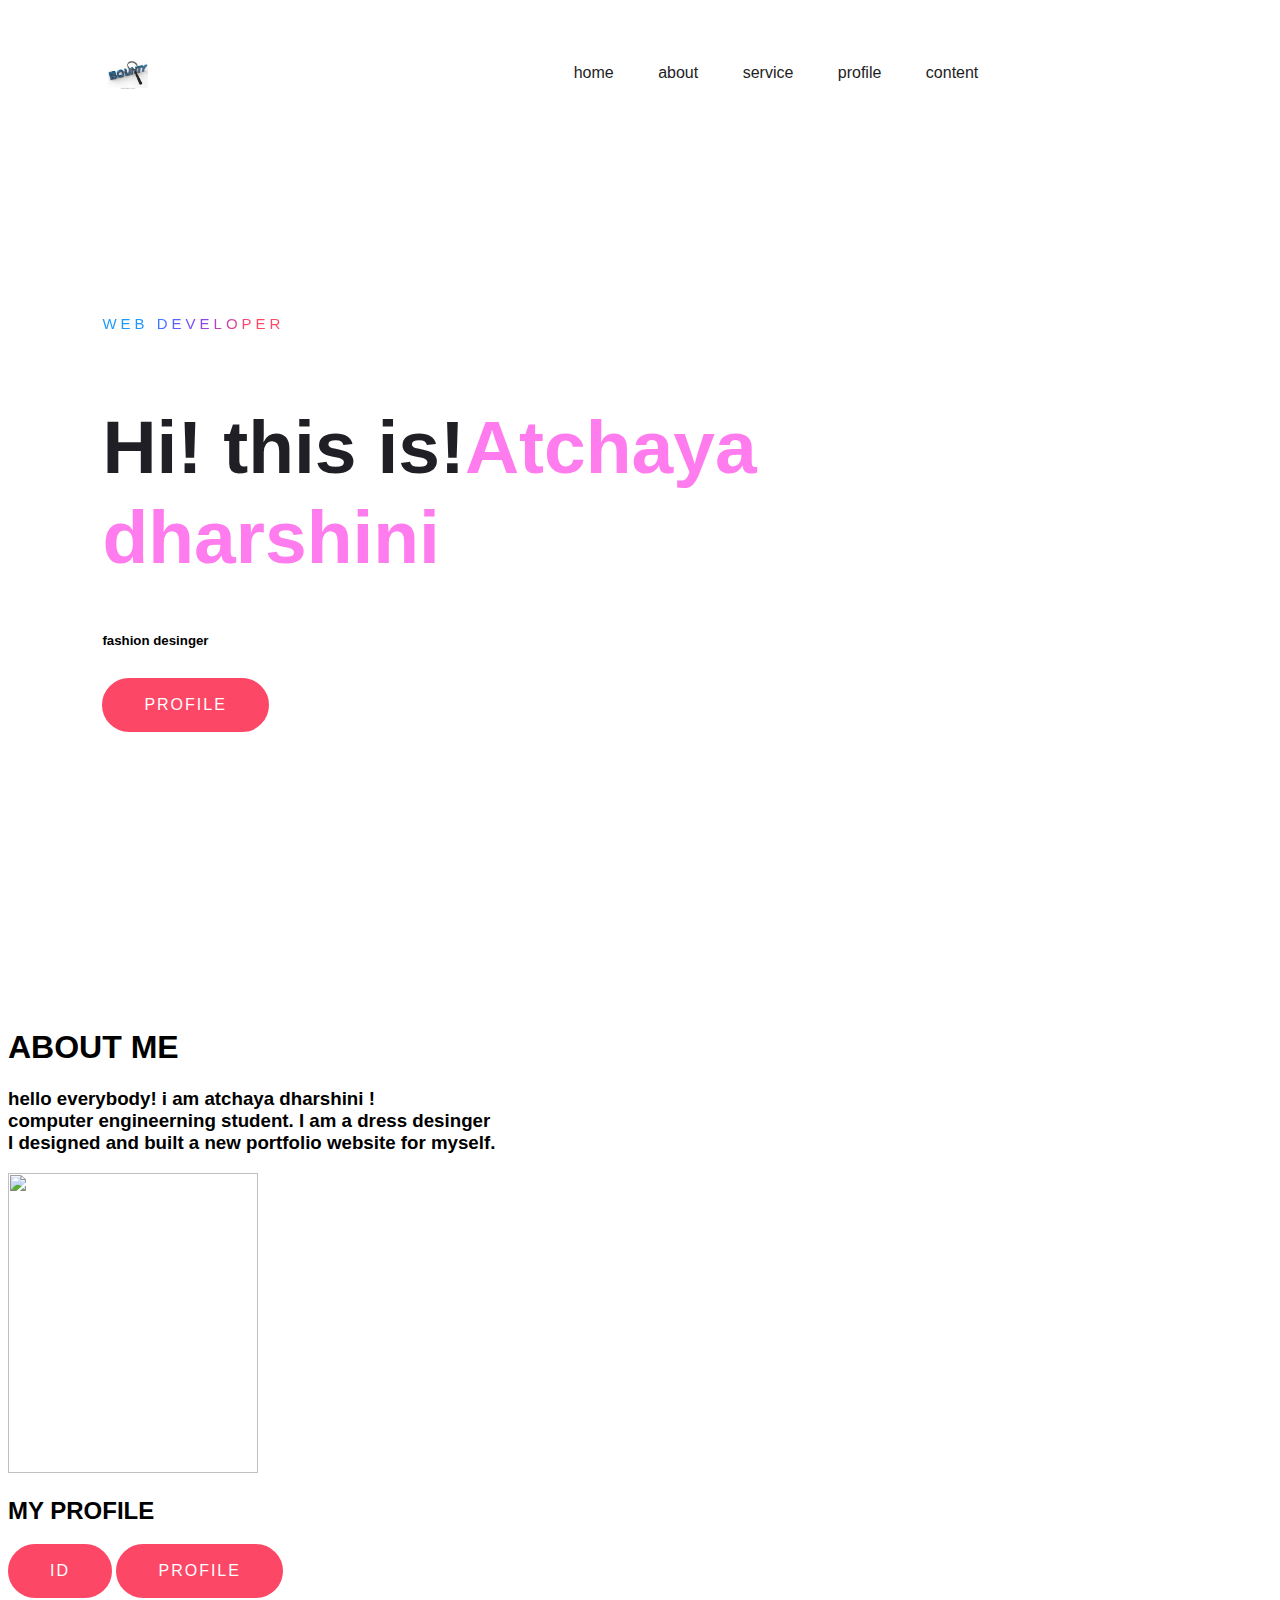
==== index.html @ 7744fac3 "Changes" ====
<!DOCTYPE html>
<html lang="en">
    <head>
        <meta charset="utf-8">
        <title> portfolio website</title>
    <link rel="stylesheet"href="intern.css">
    </head>
<body><div class="bounty">
    <nav>
        <img src="[data-uri]" alt="Logo" style="width:40px;" class="rounded-pill">
        <ul>
            <li><a href="#">home</a></li>
            <li><a href="#">about</a></li>          
            <li><a href="#">service</a></li>
            <li><a href="#">profile</a></li>
            <li><a href="#">content</a></li>
        </ul>
        <a href="https://www.instagram.com/__.sagana.__/" class="btn">id </a>
    </nav>
    <div class="content">
        <span class="title">Web Developer</span>
        <h1>Hi! this is!<span>Atchaya dharshini </span></h1>
            <p> <h5>fashion desinger</h5></p>
        <a href= "https://github.com/atchayadharshini/atchayadharshini.github.io" class="btn">profile</a>
        
    </div>
</div>
<section id="ABOUT">
    <div class="services container">
      <div class="service-top">
        <h1 class="section-title">ABOUT ME</h1>
        <p><h3> hello everybody! i am atchaya dharshini ! <br>
            computer engineerning student. I am a dress desinger<br>
            I designed and built a new portfolio website for myself. </h3></p>
      </div>
      <div class="service-bottom">
        <div class="service-item">
          <div class="icon"><img src="SAGANA.jpg" width="250" height="300"/></div>
          <h2>MY PROFILE</h2>
          <a href="https://www.instagram.com/__.sagana.__/" class="btn">id</a>
          <a href= "" class="btn">profile</a>
       
      </div>
    </div>
  </section>
</body>
</html>
---- intern.css ----
@import url('https://fonts.gooleapis.com/css?family=poppins:wght@400;500;600;700&display=swp');*{
    argin: 0;
    padding:0;
    box-sizing: borger-box;
    font-family: 'poppins', sans-serif;}
a{
    text-decoration: none;
}
.bounty{
    width: 1600px;;
    height: 1000px;
    background:url("sj.jpg");
    background-size:contain;
}
nav{
    display: flex;
    align-items: center;
    justify-content: space-between;
    padding: 30px 100px;
}
.logo{
    max-height: 60px;
}
nav ul li{
    list-style: none;
    display: inline-block;
    padding: 10px 20px;
}
nav ul li a{
    color: #1D1D24
;
    position: relative;
    padding: 5px 0;
}
nav ul li a:hover{
    color: #FD4766
;
}
nav ul li a:after{
    content: "";
    position: absolute;
    left: 0;
    width: 0;
    height: 3px;
    background: #FD4766
;
    transition: .3s;
    bottom: 0;
}
nav ul li a:hover:after{
    width: 100%;
}
.btn{
    color: #fff;
    font-size: 16px;
    text-transform: uppercase;
    letter-spacing: 2px;
    padding: 16px 40px;
    border-radius: 500px;
    display: inline-block;
    font-weight: 500;
    transition: all .4s ease-in-out;
    background-size: 152% 100%;
    background: #FD4766
;
    border: 2px solid #FD4766
;
}
.btn:hover{
    background: transparent;
    border-color: #FD4766
;
    color: #FD4766
;
}
.content{
    position: absolute;
    top: 35%;
    left: 8%;
}
.content .title{
    color: #1F1F25
;
    font-size: 15px;
    text-transform: uppercase;
    letter-spacing: 4px;
    display: inline-block;
    margin-bottom: 20px;
    background: linear-gradient(120deg, #1C99FE
20.69%, #7644FF
50.19%,#FD4766
79.69%);
    -webkit-background-clip: text;
    -webkit-text-fill-color: transparent;
}
.content h1{
    color: #1F1F25
;
    font-size: 75px;
    font-weight: 900;
    line-height: 90px;
    text-transform: inherit;
    width: 70%;
}
.content h1 span{
    color: rgba(255, 102, 235, 0.856);
}
.content p{
    width: 55%;
    color: #757575
;
    margin-top: 25px;
    margin-bottom: 30px;
}
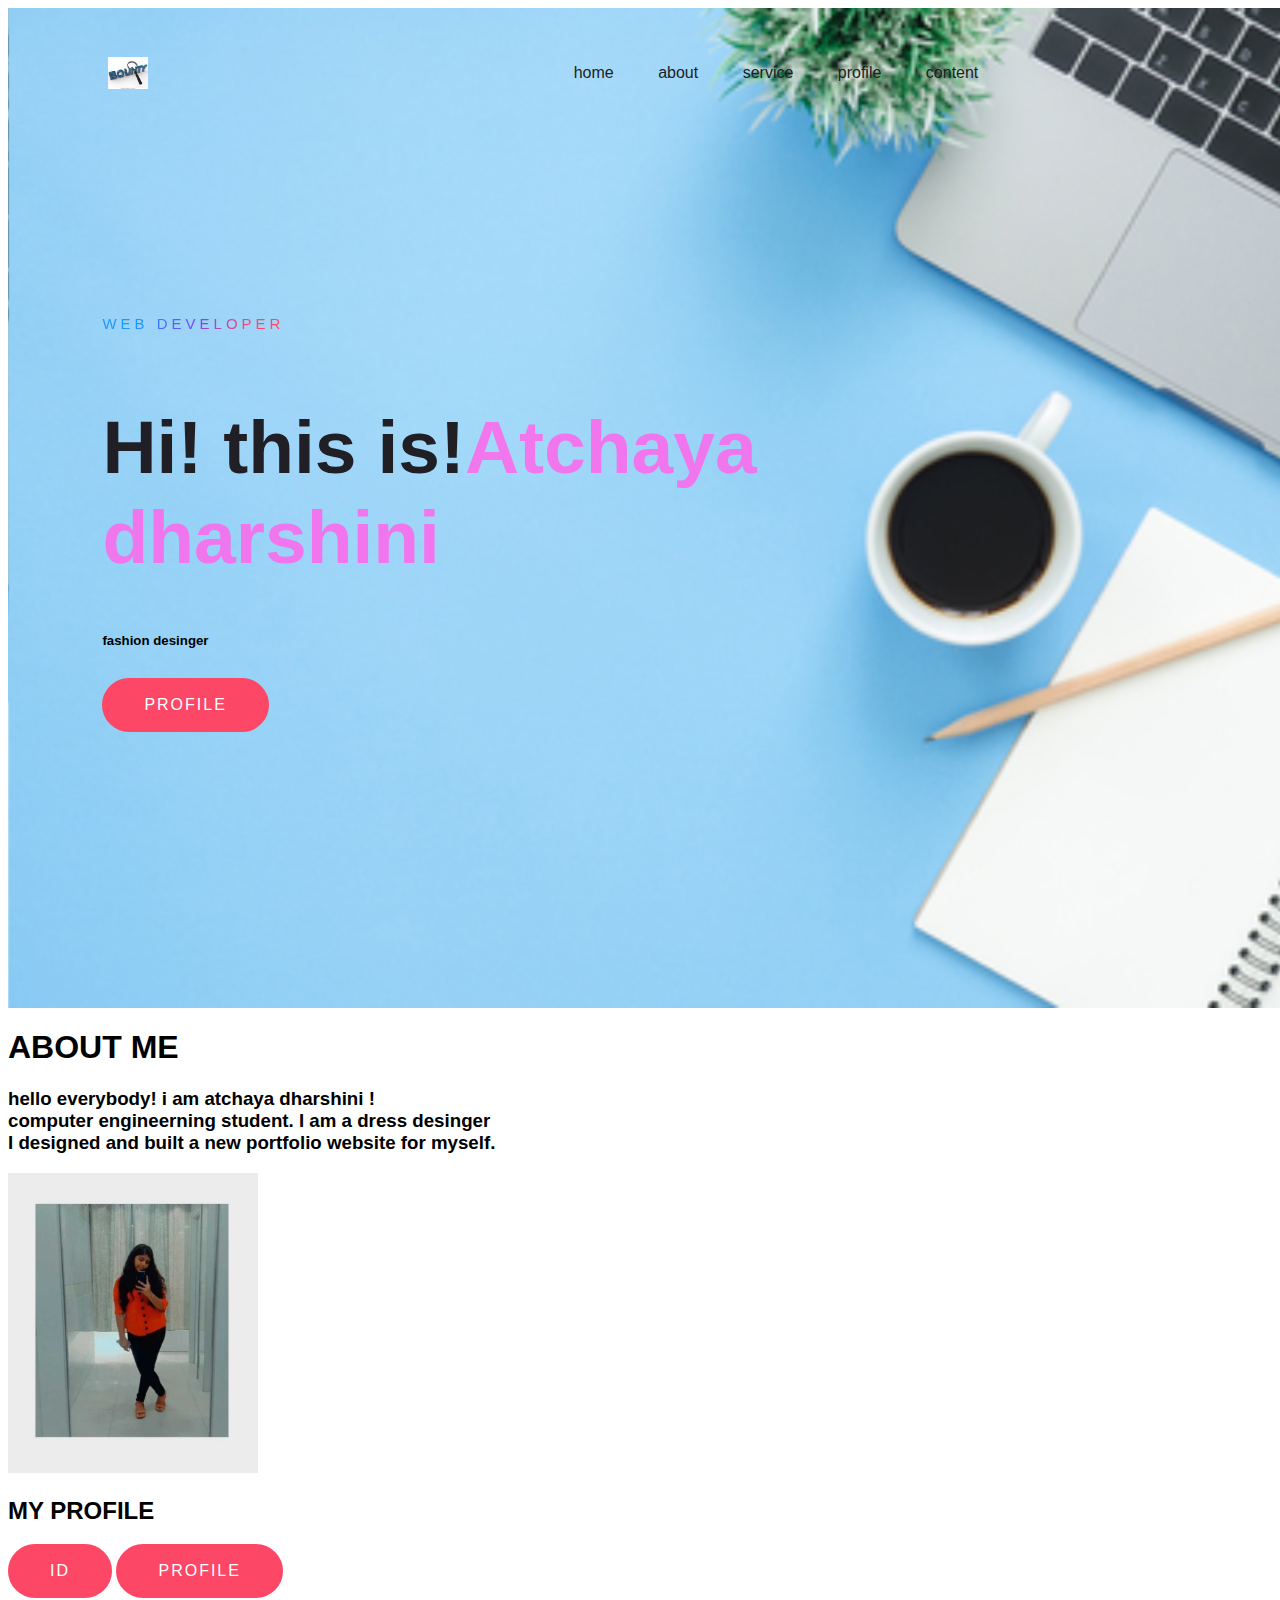
==== commit 6e3e0ec0: "Updates" ====
--- a/index.html
+++ b/index.html
@@ -35,7 +35,7 @@
       </div>
       <div class="service-bottom">
         <div class="service-item">
-          <div class="icon"><img src="SAGANA.jpg" width="250" height="300"/></div>
+          <div class="icon"><img src="./images/SAGANA.jpg" width="250" height="300"/></div>
           <h2>MY PROFILE</h2>
           <a href="https://www.instagram.com/__.sagana.__/" class="btn">id</a>
           <a href= "" class="btn">profile</a>
--- a/intern.css
+++ b/intern.css
@@ -9,7 +9,7 @@
 .bounty{
     width: 1600px;;
     height: 1000px;
-    background:url("sj.jpg");
+    background:url("./images/sj.jpg");
     background-size:contain;
 }
 nav{
